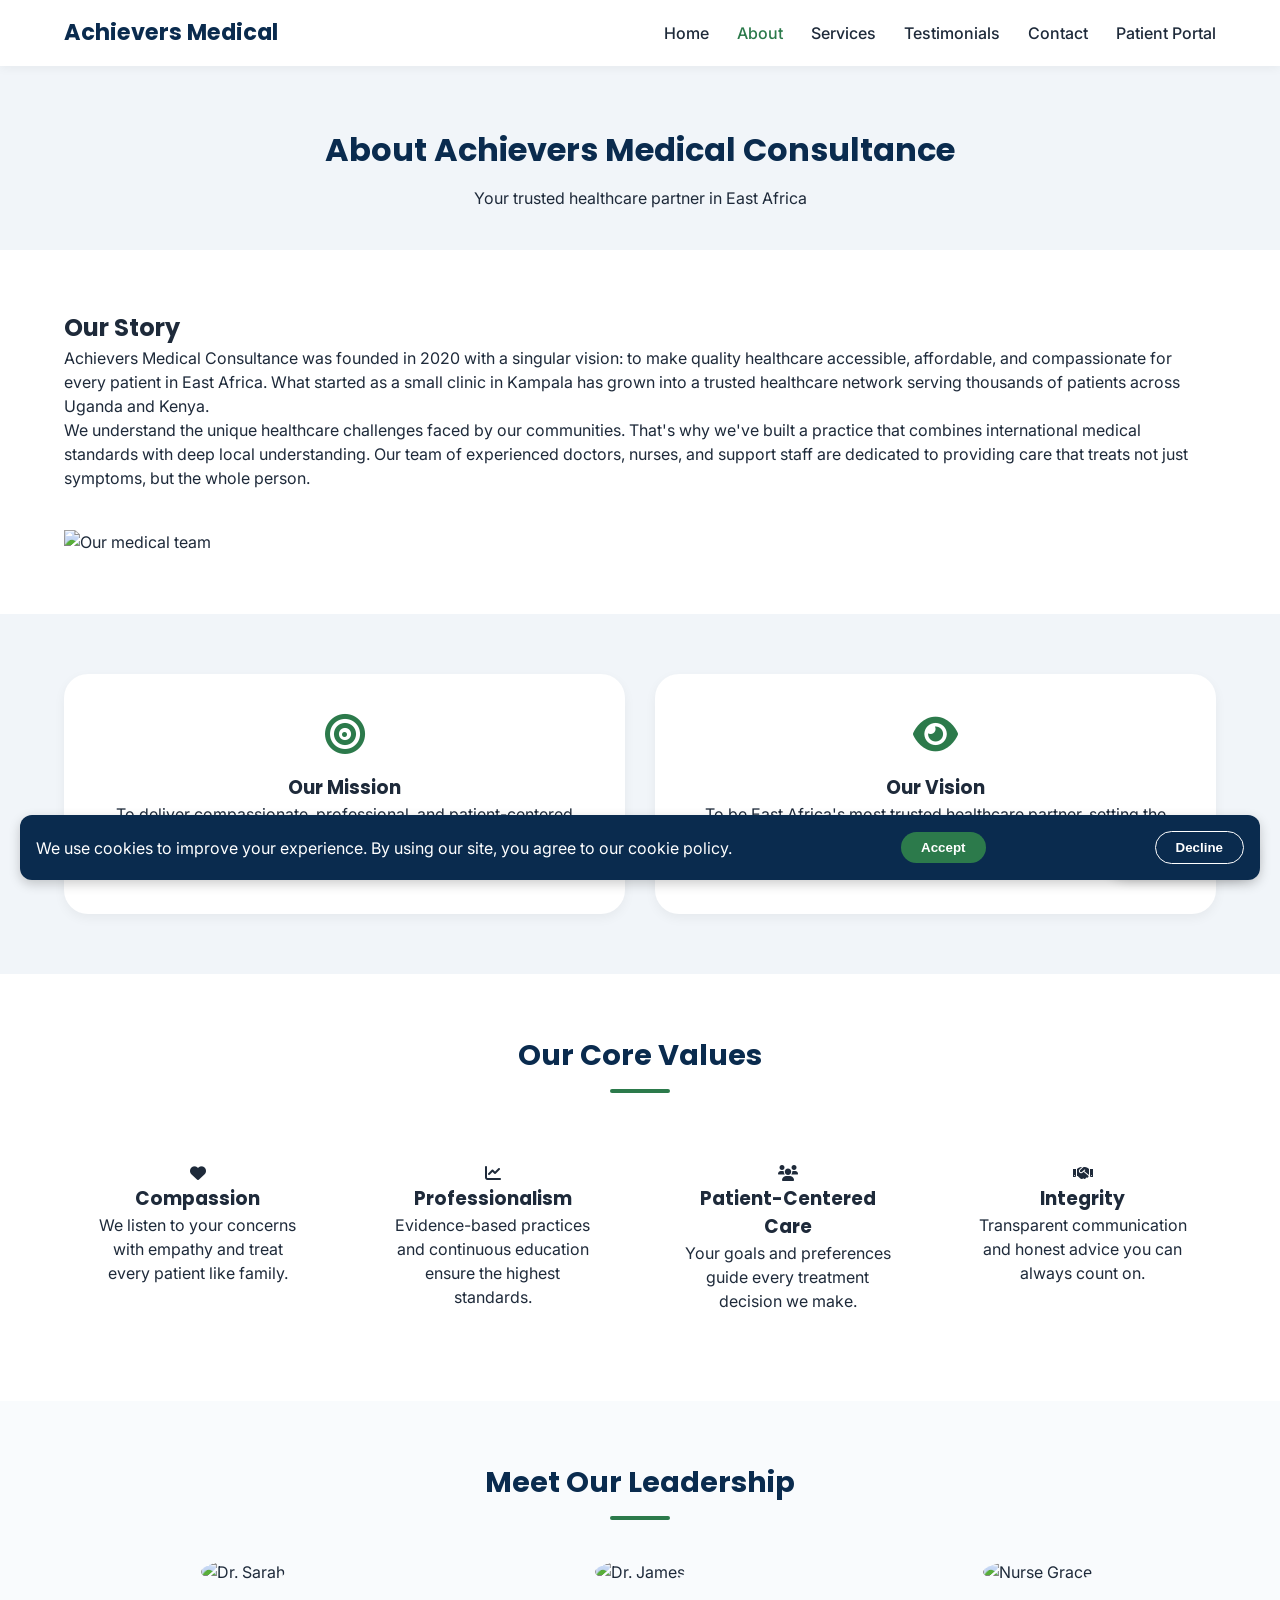
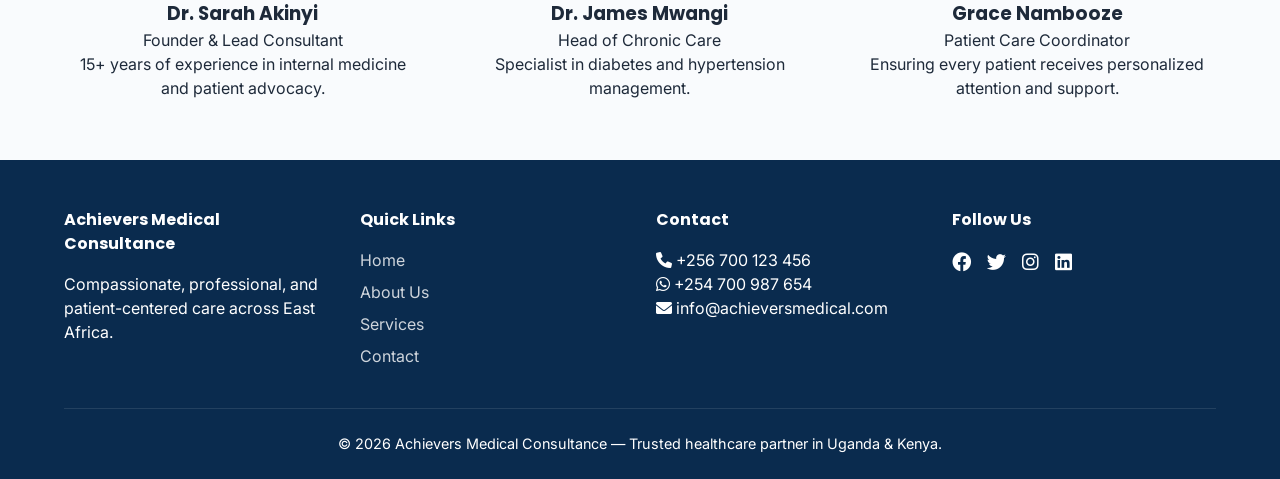
==== about.html @ 16aadef9 "Add files via upload" ====
<!DOCTYPE html>
<html lang="en">
<head>
    <meta charset="UTF-8">
    <meta name="viewport" content="width=device-width, initial-scale=1.0">
    <title>Achievers Medical | About Us - Our Mission & Values</title>
    <link href="https://fonts.googleapis.com/css2?family=Inter:opsz,wght@14..32,300..700&family=Poppins:wght@400;500;600;700;800&display=swap" rel="stylesheet">
    <link rel="stylesheet" href="https://cdnjs.cloudflare.com/ajax/libs/font-awesome/6.0.0-beta3/css/all.min.css">
    <link rel="stylesheet" href="css/style.css">
</head>
<body>

<a href="https://wa.me/256700123456" class="whatsapp-float" target="_blank">
    <i class="fab fa-whatsapp"></i> Chat with us
</a>

<nav class="navbar">
    <div class="container nav-container">
        <div class="logo">
            <span>Achievers Medical</span>
        </div>
        <ul class="nav-links">
            <li><a href="index.html">Home</a></li>
            <li><a href="about.html" class="active">About</a></li>
            <li><a href="services.html">Services</a></li>
            <li><a href="testimonials.html">Testimonials</a></li>
            <li><a href="contact.html">Contact</a></li>
            <li><a href="dashboard.html">Patient Portal</a></li>
        </ul>
        <div class="hamburger">
            <span></span>
            <span></span>
            <span></span>
        </div>
    </div>
</nav>

<!-- Page Header -->
<section class="page-header">
    <div class="container">
        <h1>About Achievers Medical Consultance</h1>
        <p>Your trusted healthcare partner in East Africa</p>
    </div>
</section>

<!-- Main About Content -->
<section class="about-main">
    <div class="container">
        <div class="about-grid-full">
            <div class="about-story">
                <h2>Our Story</h2>
                <p>Achievers Medical Consultance was founded in 2020 with a singular vision: to make quality healthcare accessible, affordable, and compassionate for every patient in East Africa. What started as a small clinic in Kampala has grown into a trusted healthcare network serving thousands of patients across Uganda and Kenya.</p>
                <p>We understand the unique healthcare challenges faced by our communities. That's why we've built a practice that combines international medical standards with deep local understanding. Our team of experienced doctors, nurses, and support staff are dedicated to providing care that treats not just symptoms, but the whole person.</p>
            </div>
            <div class="about-image">
                <img src="https://placehold.co/600x400/0A2B4E/FFFFFF?text=Our+Medical+Team" alt="Our medical team">
            </div>
        </div>
    </div>
</section>

<!-- Mission & Vision -->
<section class="mission-vision" style="background: #F1F5F9;">
    <div class="container">
        <div class="mv-grid">
            <div class="mission-card">
                <i class="fas fa-bullseye"></i>
                <h3>Our Mission</h3>
                <p>To deliver compassionate, professional, and patient-centered care that empowers individuals to live healthier, fuller lives.</p>
            </div>
            <div class="vision-card">
                <i class="fas fa-eye"></i>
                <h3>Our Vision</h3>
                <p>To be East Africa's most trusted healthcare partner, setting the standard for accessible, innovative, and compassionate medical care.</p>
            </div>
        </div>
    </div>
</section>

<!-- Core Values -->
<section class="core-values">
    <div class="container">
        <h2 class="section-title">Our Core Values</h2>
        <div class="values-grid">
            <div class="value-card-full">
                <i class="fas fa-heart"></i>
                <h3>Compassion</h3>
                <p>We listen to your concerns with empathy and treat every patient like family.</p>
            </div>
            <div class="value-card-full">
                <i class="fas fa-chart-line"></i>
                <h3>Professionalism</h3>
                <p>Evidence-based practices and continuous education ensure the highest standards.</p>
            </div>
            <div class="value-card-full">
                <i class="fas fa-users"></i>
                <h3>Patient-Centered Care</h3>
                <p>Your goals and preferences guide every treatment decision we make.</p>
            </div>
            <div class="value-card-full">
                <i class="fas fa-handshake"></i>
                <h3>Integrity</h3>
                <p>Transparent communication and honest advice you can always count on.</p>
            </div>
        </div>
    </div>
</section>

<!-- Team Section -->
<section class="team" style="background: #F9FBFD;">
    <div class="container">
        <h2 class="section-title">Meet Our Leadership</h2>
        <div class="team-grid">
            <div class="team-card">
                <img src="https://placehold.co/300x300/2C7A4B/FFFFFF?text=Dr.+Sarah" alt="Dr. Sarah">
                <h3>Dr. Sarah Akinyi</h3>
                <p>Founder & Lead Consultant</p>
                <p class="team-bio">15+ years of experience in internal medicine and patient advocacy.</p>
            </div>
            <div class="team-card">
                <img src="https://placehold.co/300x300/2C7A4B/FFFFFF?text=Dr.+James" alt="Dr. James">
                <h3>Dr. James Mwangi</h3>
                <p>Head of Chronic Care</p>
                <p class="team-bio">Specialist in diabetes and hypertension management.</p>
            </div>
            <div class="team-card">
                <img src="https://placehold.co/300x300/2C7A4B/FFFFFF?text=Nurse+Grace" alt="Nurse Grace">
                <h3>Grace Nambooze</h3>
                <p>Patient Care Coordinator</p>
                <p class="team-bio">Ensuring every patient receives personalized attention and support.</p>
            </div>
        </div>
    </div>
</section>

<footer>
    <div class="container">
        <div class="footer-grid">
            <div class="footer-col">
                <h4>Achievers Medical Consultance</h4>
                <p>Compassionate, professional, and patient-centered care across East Africa.</p>
            </div>
            <div class="footer-col">
                <h4>Quick Links</h4>
                <ul>
                    <li><a href="index.html">Home</a></li>
                    <li><a href="about.html">About Us</a></li>
                    <li><a href="services.html">Services</a></li>
                    <li><a href="contact.html">Contact</a></li>
                </ul>
            </div>
            <div class="footer-col">
                <h4>Contact</h4>
                <p><i class="fas fa-phone"></i> +256 700 123 456</p>
                <p><i class="fab fa-whatsapp"></i> +254 700 987 654</p>
                <p><i class="fas fa-envelope"></i> info@achieversmedical.com</p>
            </div>
            <div class="footer-col">
                <h4>Follow Us</h4>
                <div class="social-links">
                    <a href="#"><i class="fab fa-facebook"></i></a>
                    <a href="#"><i class="fab fa-twitter"></i></a>
                    <a href="#"><i class="fab fa-instagram"></i></a>
                    <a href="#"><i class="fab fa-linkedin"></i></a>
                </div>
            </div>
        </div>
        <div class="footer-bottom">
            <p>&copy; <span id="currentYear"></span> Achievers Medical Consultance — Trusted healthcare partner in Uganda & Kenya.</p>
        </div>
    </div>
</footer>

<script src="js/main.js"></script>
</body>
</html>
---- css/style.css ----
/* ============================================
   Achievers Medical Consultance
   Modern Healthcare Website Styles
   Mobile-First Design
   ============================================ */

:root {
    --navy: #0A2B4E;
    --white: #FFFFFF;
    --green: #2C7A4B;
    --green-light: #3B9A62;
    --sky: #38BDF8;
    --gray-light: #F1F5F9;
    --gray: #CBD5E1;
    --text-dark: #1E2A3A;
    --text-muted: #4B5563;
}

* {
    margin: 0;
    padding: 0;
    box-sizing: border-box;
}

body {
    font-family: 'Inter', sans-serif;
    color: var(--text-dark);
    background-color: var(--white);
    line-height: 1.5;
}

h1, h2, h3, h4, .logo {
    font-family: 'Poppins', sans-serif;
    font-weight: 700;
}

.container {
    max-width: 1200px;
    margin: 0 auto;
    padding: 0 24px;
}

section {
    padding: 60px 0;
}

/* Typography */
.section-title {
    font-size: 1.8rem;
    text-align: center;
    margin-bottom: 40px;
    color: var(--navy);
    position: relative;
}

.section-title:after {
    content: '';
    display: block;
    width: 60px;
    height: 4px;
    background: var(--green);
    margin: 12px auto 0;
    border-radius: 4px;
}

.text-center {
    text-align: center;
}

/* Buttons */
.btn {
    display: inline-flex;
    align-items: center;
    gap: 10px;
    padding: 12px 28px;
    border-radius: 40px;
    font-weight: 600;
    text-decoration: none;
    transition: all 0.3s ease;
    font-size: 1rem;
    border: none;
    cursor: pointer;
}

.btn-primary {
    background-color: var(--green);
    color: white;
}

.btn-primary:hover {
    background-color: var(--green-light);
    transform: translateY(-2px);
}

.btn-outline {
    background-color: transparent;
    border: 1.5px solid var(--navy);
    color: var(--navy);
}

.btn-outline:hover {
    background-color: var(--navy);
    color: white;
}

.btn-large {
    padding: 16px 36px;
    font-size: 1.1rem;
}

.btn-block {
    width: 100%;
    justify-content: center;
}

.btn-text {
    color: var(--green);
    text-decoration: none;
    font-weight: 600;
}

.btn-text:hover {
    text-decoration: underline;
}

.btn-text-link {
    display: inline-block;
    margin-top: 16px;
    color: var(--green);
    text-decoration: none;
    font-weight: 500;
}

/* Navigation */
.navbar {
    background: var(--white);
    box-shadow: 0 2px 10px rgba(0,0,0,0.05);
    position: sticky;
    top: 0;
    z-index: 100;
    padding: 16px 0;
}

.nav-container {
    display: flex;
    justify-content: space-between;
    align-items: center;
}

.logo {
    display: flex;
    align-items: center;
    gap: 8px;
    font-size: 1.4rem;
    font-weight: 700;
    color: var(--navy);
}

.logo i {
    color: var(--green);
    font-size: 1.8rem;
}

.nav-links {
    display: flex;
    list-style: none;
    gap: 28px;
}

.nav-links a {
    text-decoration: none;
    color: var(--text-dark);
    font-weight: 500;
    transition: color 0.3s;
}

.nav-links a:hover,
.nav-links a.active {
    color: var(--green);
}

.nav-dashboard {
    background: var(--navy);
    color: white !important;
    padding: 8px 16px;
    border-radius: 30px;
}

.nav-dashboard:hover {
    background: var(--green);
    color: white !important;
}

.hamburger {
    display: none;
    flex-direction: column;
    gap: 5px;
    cursor: pointer;
}

.hamburger span {
    width: 25px;
    height: 3px;
    background: var(--navy);
    border-radius: 3px;
}

/* Hero Section */
.hero {
    background: linear-gradient(135deg, #EFF6FF 0%, #FFFFFF 100%);
    padding: 60px 0;
}

.hero-grid {
    display: flex;
    flex-direction: column;
    gap: 40px;
    align-items: center;
}

.hero-content {
    text-align: center;
}

.hero-content h1 {
    font-size: 2.2rem;
    line-height: 1.3;
    margin-bottom: 20px;
    color: var(--navy);
}

.hero-content p {
    font-size: 1.1rem;
    color: var(--text-muted);
    margin-bottom: 32px;
    max-width: 600px;
}

.hero-buttons {
    display: flex;
    flex-wrap: wrap;
    justify-content: center;
    gap: 16px;
}

.hero-image img {
    max-width: 100%;
    border-radius: 28px;
    box-shadow: 0 20px 35px -10px rgba(0,0,0,0.1);
}

/* About Preview */
.about-preview {
    background: var(--white);
}

.about-preview-grid {
    display: flex;
    flex-direction: column;
    gap: 40px;
}

.about-preview-stats {
    display: flex;
    justify-content: space-around;
    flex-wrap: wrap;
    gap: 24px;
}

.stat {
    text-align: center;
}

.stat-number {
    display: block;
    font-size: 2rem;
    font-weight: 700;
    color: var(--green);
}

.stat-label {
    color: var(--text-muted);
    font-size: 0.9rem;
}

/* Services Grid */
.services-grid {
    display: grid;
    grid-template-columns: 1fr;
    gap: 28px;
}

.service-card {
    background: white;
    padding: 32px 24px;
    border-radius: 24px;
    box-shadow: 0 8px 20px rgba(0,0,0,0.03);
    transition: 0.2s;
    border: 1px solid var(--gray);
    text-align: center;
}

.service-card i {
    font-size: 2.5rem;
    color: var(--green);
    margin-bottom: 20px;
}

.service-card h3 {
    margin-bottom: 12px;
    color: var(--navy);
}

.service-link {
    display: inline-block;
    margin-top: 16px;
    color: var(--green);
    text-decoration: none;
    font-weight: 500;
}

/* Why Choose Us Grid */
.why-grid {
    display: grid;
    grid-template-columns: 1fr;
    gap: 28px;
}

.why-card {
    background: white;
    padding: 28px 20px;
    border-radius: 24px;
    text-align: center;
    border: 1px solid var(--gray);
}

.why-card i {
    font-size: 2.5rem;
    color: var(--green);
    margin-bottom: 20px;
}

/* CTA Banner */
.cta-banner {
    background: var(--navy);
    color: white;
    text-align: center;
}

.cta-content h2 {
    font-size: 1.8rem;
    margin-bottom: 16px;
}

.cta-content p {
    margin-bottom: 24px;
    opacity: 0.9;
}

/* Page Header */
.page-header {
    background: var(--gray-light);
    padding: 60px 0 40px;
    text-align: center;
}

.page-header h1 {
    font-size: 2rem;
    color: var(--navy);
    margin-bottom: 12px;
}

/* About Page Specific */
.about-grid-full {
    display: flex;
    flex-direction: column;
    gap: 40px;
}

.mv-grid {
    display: grid;
    grid-template-columns: 1fr;
    gap: 30px;
}

.mission-card, .vision-card {
    background: white;
    padding: 40px;
    border-radius: 24px;
    text-align: center;
    box-shadow: 0 4px 12px rgba(0,0,0,0.05);
}

.mission-card i, .vision-card i {
    font-size: 2.5rem;
    color: var(--green);
    margin-bottom: 20px;
}

.values-grid {
    display: grid;
    grid-template-columns: 1fr;
    gap: 28px;
}

.value-card-full {
    text-align: center;
    padding: 28px;
}

.team-grid {
    display: grid;
    grid-template-columns: 1fr;
    gap: 40px;
}

.team-card {
    text-align: center;
}

.team-card img {
    width: 100%;
    max-width: 200px;
    border-radius: 50%;
    margin-bottom: 16px;
}

/* Services Detailed Page */
.service-detailed-card {
    display: flex;
    flex-direction: column;
    gap: 24px;
    margin-bottom: 48px;
    padding: 32px;
    background: white;
    border-radius: 24px;
    box-shadow: 0 4px 12px rgba(0,0,0,0.05);
}

.service-detailed-icon i {
    font-size: 3rem;
    color: var(--green);
}

.service-detailed-content ul {
    list-style: none;
    margin: 20px 0;
}

.service-detailed-content ul li {
    margin: 12px 0;
}

.service-detailed-content ul li i {
    color: var(--green);
    margin-right: 10px;
}

/* Pricing Grid */
.pricing-grid {
    display: grid;
    grid-template-columns: 1fr;
    gap: 30px;
}

.pricing-card {
    background: white;
    padding: 32px;
    border-radius: 24px;
    text-align: center;
    position: relative;
}

.pricing-card.featured {
    border: 2px solid var(--green);
}

.price {
    font-size: 2rem;
    font-weight: 700;
    color: var(--green);
    margin: 16px 0;
}

.popular-tag {
    display: inline-block;
    background: var(--green);
    color: white;
    padding: 4px 12px;
    border-radius: 20px;
    font-size: 0.8rem;
    margin-top: 12px;
}

/* Contact Page */
.contact-grid-full {
    display: flex;
    flex-direction: column;
    gap: 40px;
}

.contact-info-large {
    display: grid;
    grid-template-columns: 1fr;
    gap: 24px;
}

.contact-method {
    display: flex;
    gap: 20px;
    padding: 24px;
    background: var(--gray-light);
    border-radius: 20px;
}

.contact-method i {
    font-size: 2rem;
    color: var(--green);
}

.appointment-form-large {
    background: var(--gray-light);
    padding: 32px;
    border-radius: 24px;
}

.form-row {
    display: flex;
    flex-direction: column;
    gap: 20px;
    margin-bottom: 20px;
}

.form-group {
    display: flex;
    flex-direction: column;
    gap: 8px;
}

.form-group input,
.form-group select,
.form-group textarea {
    padding: 14px 18px;
    border: 1px solid var(--gray);
    border-radius: 12px;
    font-family: inherit;
    font-size: 1rem;
}

.whatsapp-link {
    color: var(--green);
    text-decoration: none;
    font-weight: 500;
}

/* Testimonials Page */
.testimonials-grid {
    display: grid;
    grid-template-columns: 1fr;
    gap: 32px;
}

.testimonial-card-full {
    background: white;
    padding: 32px;
    border-radius: 24px;
    box-shadow: 0 4px 12px rgba(0,0,0,0.05);
}

.testimonial-rating {
    color: #FBBF24;
    margin-bottom: 16px;
}

.testimonial-author {
    margin-top: 20px;
    padding-top: 16px;
    border-top: 1px solid var(--gray);
}

.leave-review {
    text-align: center;
}

/* Dashboard */
.dashboard-grid {
    display: grid;
    grid-template-columns: 1fr;
    gap: 28px;
}

.dashboard-card {
    background: white;
    padding: 24px;
    border-radius: 20px;
    box-shadow: 0 4px 12px rgba(0,0,0,0.05);
}

.dashboard-card h3 {
    margin-bottom: 20px;
    color: var(--navy);
}

.profile-card {
    text-align: center;
}

.profile-avatar i {
    font-size: 5rem;
    color: var(--green);
}

.appointment-item {
    display: flex;
    gap: 16px;
    margin-bottom: 20px;
    align-items: center;
}

.appointment-date {
    text-align: center;
    background: var(--gray-light);
    padding: 8px 12px;
    border-radius: 12px;
    min-width: 60px;
}

.date-day {
    font-size: 1.4rem;
    font-weight: 700;
    display: block;
}

.btn-small {
    background: var(--gray-light);
    border: none;
    padding: 6px 12px;
    border-radius: 20px;
    cursor: pointer;
    font-size: 0.8rem;
}

.record-item, .medication-item {
    display: flex;
    justify-content: space-between;
    align-items: center;
    padding: 12px 0;
    border-bottom: 1px solid var(--gray);
}

.status-active {
    color: var(--green);
    font-size: 0.8rem;
    font-weight: 500;
}

.whatsapp-reminder {
    background: #EFF6FF;
    padding: 16px;
    border-radius: 12px;
    display: flex;
    align-items: center;
    gap: 12px;
    flex-wrap: wrap;
    margin-top: 16px;
}

.action-buttons {
    display: flex;
    flex-direction: column;
    gap: 12px;
}

.action-btn {
    display: block;
    padding: 12px;
    background: var(--gray-light);
    text-align: center;
    text-decoration: none;
    color: var(--navy);
    border-radius: 40px;
    font-weight: 500;
}

.demo-notice {
    background: #FEF3C7;
    padding: 16px;
    border-radius: 12px;
    display: flex;
    align-items: center;
    gap: 12px;
    margin-bottom: 32px;
}

/* Floating WhatsApp */
.whatsapp-float {
    position: fixed;
    bottom: 24px;
    right: 24px;
    background-color: #25D366;
    color: white;
    border-radius: 50px;
    padding: 12px 20px;
    display: flex;
    align-items: center;
    gap: 10px;
    font-weight: 600;
    box-shadow: 0 4px 12px rgba(0,0,0,0.2);
    z-index: 1000;
    text-decoration: none;
    font-size: 0.9rem;
}

/* Footer */
footer {
    background: var(--navy);
    color: white;
    padding: 48px 0 24px;
}

.footer-grid {
    display: grid;
    grid-template-columns: 1fr;
    gap: 32px;
    margin-bottom: 32px;
}

.footer-col h4 {
    margin-bottom: 16px;
}

.footer-col ul {
    list-style: none;
}

.footer-col ul li {
    margin-bottom: 8px;
}

.footer-col a {
    color: rgba(255,255,255,0.8);
    text-decoration: none;
}

.footer-col a:hover {
    color: white;
}

.social-links {
    display: flex;
    gap: 16px;
}

.social-links a {
    color: white;
    font-size: 1.2rem;
}

.footer-bottom {
    text-align: center;
    padding-top: 24px;
    border-top: 1px solid rgba(255,255,255,0.1);
    font-size: 0.9rem;
}

/* Map */
.map-placeholder {
    text-align: center;
}

.map-placeholder img {
    width: 100%;
    border-radius: 20px;
}

.map-note {
    margin-top: 16px;
    color: var(--text-muted);
}

/* ============================================
   Additional Styles for Enhanced Functionality
   ============================================ */

/* Form Error States */
input.error, select.error, textarea.error {
    border-color: #DC2626 !important;
    background-color: #FEF2F2 !important;
}

/* Loading Spinner */
.loader {
    display: inline-block;
    width: 20px;
    height: 20px;
    border: 2px solid #f3f3f3;
    border-top: 2px solid var(--green);
    border-radius: 50%;
    animation: spin 1s linear infinite;
}

@keyframes spin {
    0% { transform: rotate(0deg); }
    100% { transform: rotate(360deg); }
}

/* Filter Buttons */
.filter-buttons {
    display: flex;
    flex-wrap: wrap;
    justify-content: center;
    gap: 12px;
    margin-bottom: 32px;
}

.filter-btn {
    padding: 8px 20px;
    border: 1px solid var(--gray);
    background: white;
    border-radius: 30px;
    cursor: pointer;
    transition: all 0.3s;
}

.filter-btn.active,
.filter-btn:hover {
    background: var(--green);
    color: white;
    border-color: var(--green);
}

/* Vital Signs Tracker */
.vital-entry {
    display: flex;
    justify-content: space-between;
    padding: 12px;
    border-bottom: 1px solid var(--gray);
    flex-wrap: wrap;
    gap: 8px;
}

.vital-signs-form {
    display: grid;
    grid-template-columns: repeat(auto-fit, minmax(200px, 1fr));
    gap: 16px;
    margin-bottom: 24px;
}

/* Patient Cards */
.patient-card {
    background: white;
    padding: 16px;
    border-radius: 12px;
    margin-bottom: 12px;
    border: 1px solid var(--gray);
}

.patient-card button {
    margin-top: 8px;
    padding: 6px 12px;
    background: var(--green);
    color: white;
    border: none;
    border-radius: 6px;
    cursor: pointer;
}

/* Back to Top Button */
.back-to-top {
    position: fixed;
    bottom: 90px;
    right: 24px;
    width: 45px;
    height: 45px;
    background: var(--green);
    color: white;
    border-radius: 50%;
    display: none;
    align-items: center;
    justify-content: center;
    cursor: pointer;
    z-index: 999;
    box-shadow: 0 2px 10px rgba(0,0,0,0.2);
    transition: all 0.3s;
}

.back-to-top:hover {
    transform: translateY(-3px);
    background: var(--green-light);
}

/* Dark Mode Toggle Switch */
.dark-mode-toggle {
    display: flex;
    align-items: center;
    gap: 8px;
}

.switch {
    position: relative;
    display: inline-block;
    width: 50px;
    height: 24px;
}

.switch input {
    opacity: 0;
    width: 0;
    height: 0;
}

.slider {
    position: absolute;
    cursor: pointer;
    top: 0;
    left: 0;
    right: 0;
    bottom: 0;
    background-color: #ccc;
    transition: 0.4s;
    border-radius: 34px;
}

.slider:before {
    position: absolute;
    content: "";
    height: 18px;
    width: 18px;
    left: 3px;
    bottom: 3px;
    background-color: white;
    transition: 0.4s;
    border-radius: 50%;
}

input:checked + .slider {
    background-color: var(--green);
}

input:checked + .slider:before {
    transform: translateX(26px);
}

/* Health Tip Banner */
.health-tip-banner {
    background: linear-gradient(135deg, var(--green) 0%, var(--green-light) 100%);
    color: white;
    padding: 12px 20px;
    border-radius: 12px;
    text-align: center;
    margin: 20px 0;
}

/* Floating Action Menu */
.fab-menu {
    position: fixed;
    bottom: 100px;
    right: 24px;
    z-index: 998;
}

.fab-main {
    width: 55px;
    height: 55px;
    background: var(--green);
    color: white;
    border-radius: 50%;
    display: flex;
    align-items: center;
    justify-content: center;
    cursor: pointer;
    box-shadow: 0 4px 12px rgba(0,0,0,0.2);
    transition: all 0.3s;
}

.fab-options {
    position: absolute;
    bottom: 70px;
    right: 0;
    display: none;
    flex-direction: column;
    gap: 10px;
}

.fab-menu.open .fab-options {
    display: flex;
}

.fab-option {
    width: 45px;
    height: 45px;
    background: var(--navy);
    color: white;
    border-radius: 50%;
    display: flex;
    align-items: center;
    justify-content: center;
    text-decoration: none;
    box-shadow: 0 2px 8px rgba(0,0,0,0.15);
    transition: all 0.3s;
}

/* Responsive Adjustments */
@media (max-width: 768px) {
    .back-to-top {
        bottom: 80px;
        right: 16px;
        width: 40px;
        height: 40px;
    }
    
    .fab-menu {
        bottom: 90px;
        right: 16px;
    }
    
    .vital-entry {
        flex-direction: column;
        align-items: flex-start;
    }
    
    .filter-buttons {
        gap: 8px;
    }
    
    .filter-btn {
        padding: 6px 14px;
        font-size: 0.85rem;
    }
}

/* Responsive Design */
@media (min-width: 768px) {
    .hero-grid {
        flex-direction: row;
        text-align: left;
    }
    .hero-content {
        text-align: left;
        flex: 1;
    }
    .hero-buttons {
        justify-content: flex-start;
    }
    .hero-image {
        flex: 1;
    }
    .hero-content h1 {
        font-size: 3rem;
    }
    
    .about-preview-grid {
        flex-direction: row;
        justify-content: space-between;
        align-items: center;
    }
    
    .services-grid, .why-grid {
        grid-template-columns: repeat(2, 1fr);
    }
    
    .contact-grid-full {
        flex-direction: row;
    }
    .contact-info-large {
        flex: 1;
    }
    .appointment-form-large {
        flex: 1;
    }
    
    .form-row {
        flex-direction: row;
    }
    .form-row .form-group {
        flex: 1;
    }
    
    .testimonials-grid {
        grid-template-columns: repeat(2, 1fr);
    }
    
    .dashboard-grid {
        grid-template-columns: repeat(2, 1fr);
    }
    
    .footer-grid {
        grid-template-columns: repeat(4, 1fr);
    }
    
    .mv-grid {
        grid-template-columns: repeat(2, 1fr);
    }
    
    .values-grid {
        grid-template-columns: repeat(4, 1fr);
    }
    
    .team-grid {
        grid-template-columns: repeat(3, 1fr);
    }
    
    .pricing-grid {
        grid-template-columns: repeat(3, 1fr);
    }
    
    .service-detailed-card {
        flex-direction: row;
        align-items: center;
    }
}

@media (min-width: 1024px) {
    .services-grid, .why-grid {
        grid-template-columns: repeat(4, 1fr);
    }
    
    .testimonials-grid {
        grid-template-columns: repeat(3, 1fr);
    }
    
    .dashboard-grid {
        grid-template-columns: repeat(3, 1fr);
    }
}

@media (max-width: 768px) {
    .nav-links {
        display: none;
        position: absolute;
        top: 70px;
        left: 0;
        right: 0;
        background: var(--white);
        flex-direction: column;
        padding: 20px;
        gap: 16px;
        box-shadow: 0 4px 12px rgba(0,0,0,0.1);
    }
    
    .nav-links.active {
        display: flex;
    }
    
    .hamburger {
        display: flex;
    }
    
    .whatsapp-float {
        padding: 10px 16px;
        font-size: 0.8rem;
    }
}
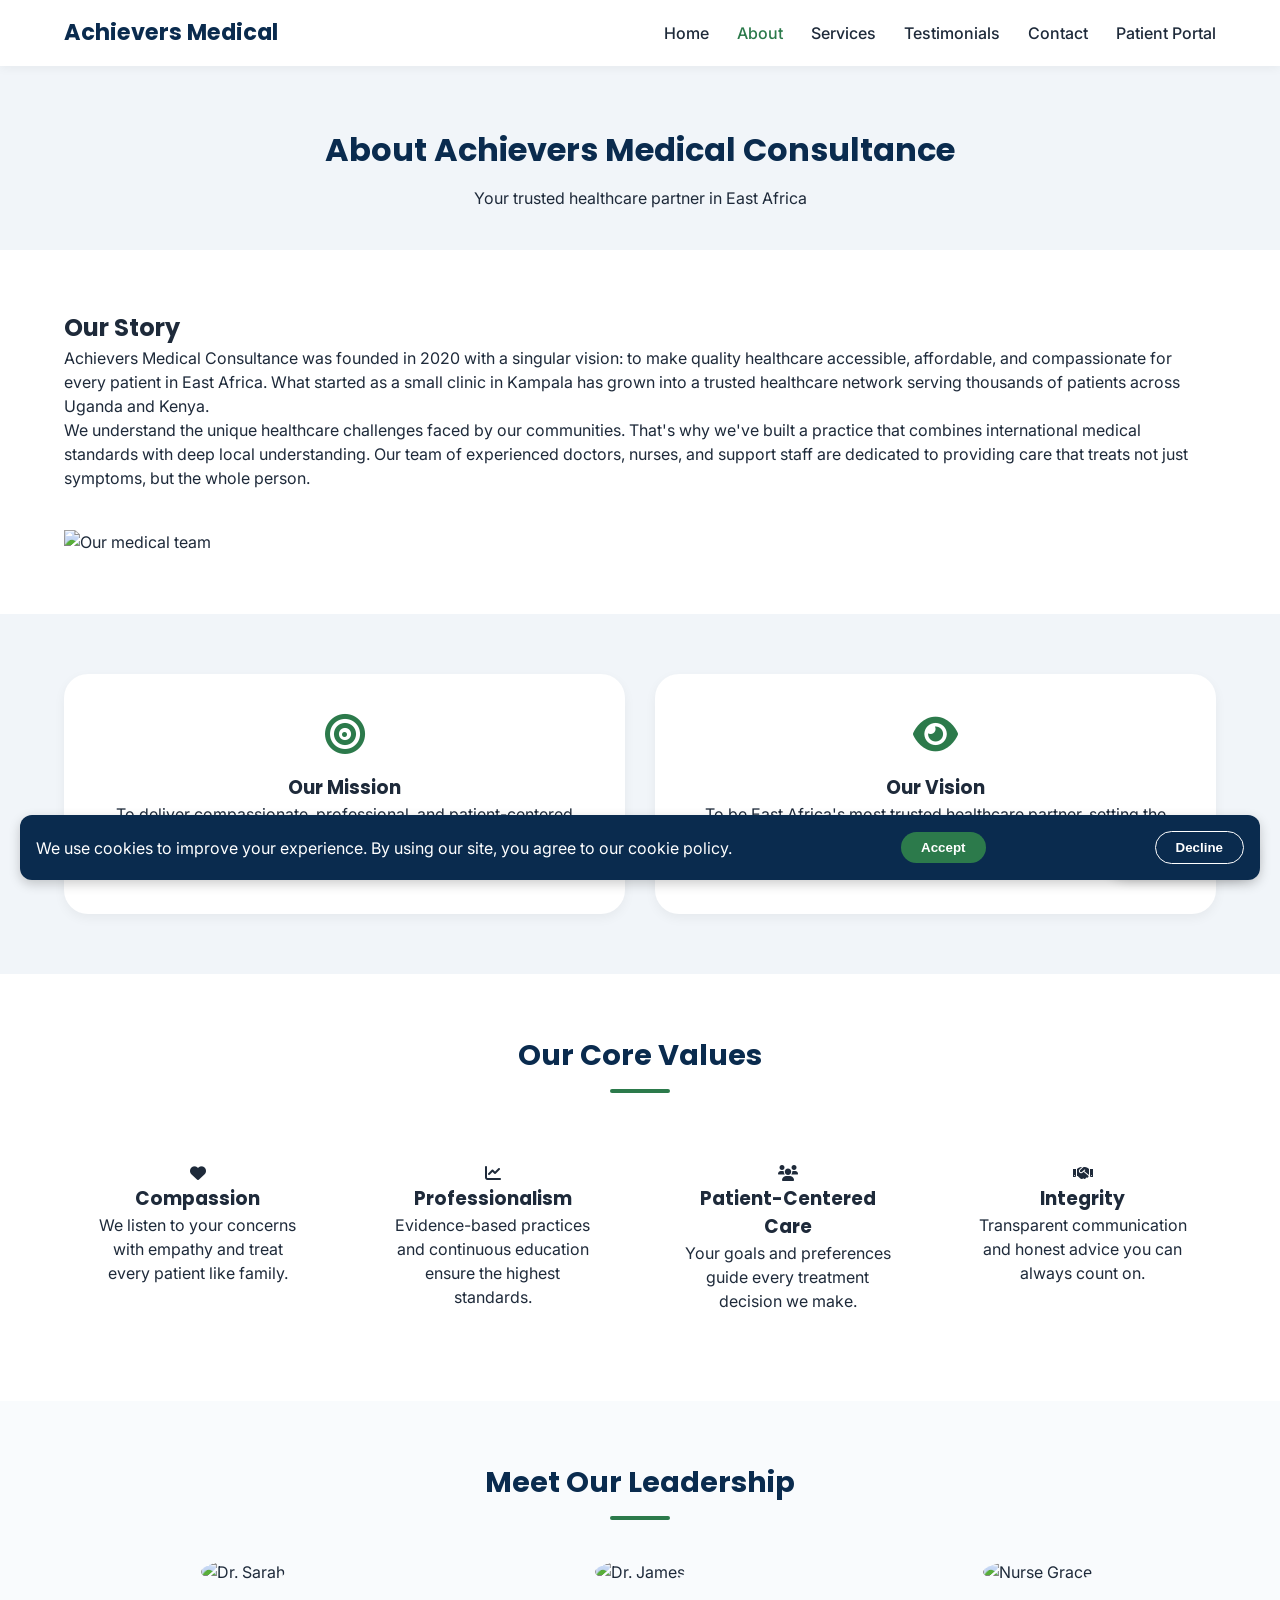
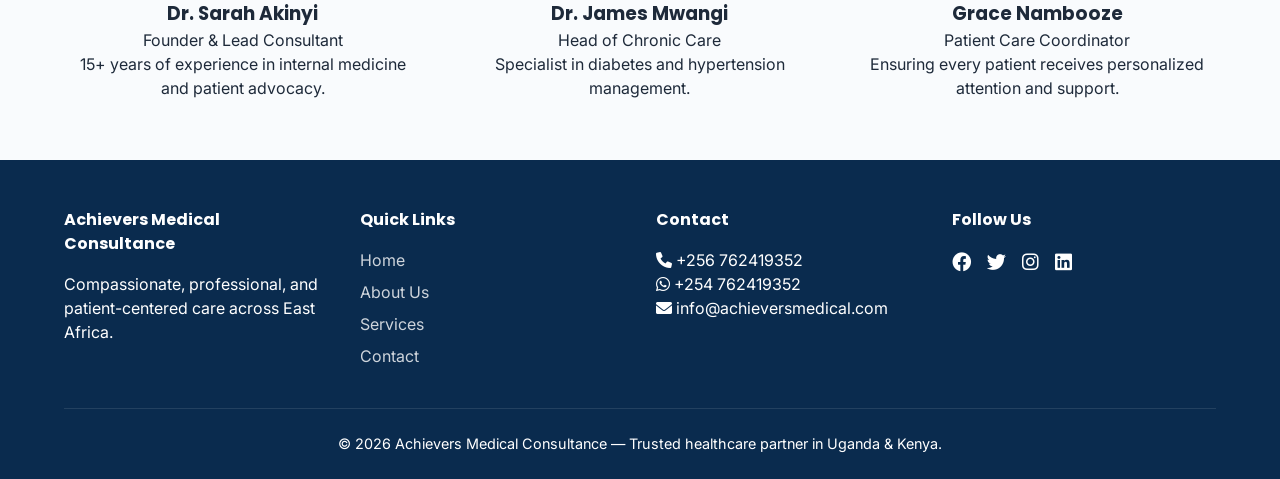
==== commit b5096fe3: "Update about.html" ====
--- a/about.html
+++ b/about.html
@@ -10,7 +10,7 @@
 </head>
 <body>
 
-<a href="https://wa.me/256700123456" class="whatsapp-float" target="_blank">
+<a href="https://wa.me/0762419352" class="whatsapp-float" target="_blank">
     <i class="fab fa-whatsapp"></i> Chat with us
 </a>
 
@@ -151,8 +151,8 @@
             </div>
             <div class="footer-col">
                 <h4>Contact</h4>
-                <p><i class="fas fa-phone"></i> +256 700 123 456</p>
-                <p><i class="fab fa-whatsapp"></i> +254 700 987 654</p>
+                <p><i class="fas fa-phone"></i> +256 762419352</p>
+                <p><i class="fab fa-whatsapp"></i> +254 762419352</p>
                 <p><i class="fas fa-envelope"></i> info@achieversmedical.com</p>
             </div>
             <div class="footer-col">
@@ -173,4 +173,4 @@
 
 <script src="js/main.js"></script>
 </body>
-</html>+</html>
--- a/css/style.css
+++ b/css/style.css
@@ -355,6 +355,101 @@
 .cta-content p {
     margin-bottom: 24px;
     opacity: 0.9;
+}
+/* Additional styles for services page enhancements */
+
+.delivery-contact {
+    margin-top: 20px;
+    padding-top: 16px;
+    border-top: 1px solid var(--gray);
+    display: flex;
+    gap: 16px;
+    flex-wrap: wrap;
+    align-items: center;
+}
+
+.emergency-banner {
+    background: linear-gradient(135deg, var(--navy) 0%, #1e3a5f 100%);
+    border-radius: 24px;
+    padding: 40px;
+    color: white;
+    margin: 20px 0;
+}
+
+.emergency-content {
+    display: flex;
+    flex-wrap: wrap;
+    align-items: center;
+    justify-content: space-between;
+    gap: 20px;
+}
+
+.emergency-content i {
+    font-size: 3rem;
+}
+
+.emergency-content h3 {
+    font-size: 1.5rem;
+    margin-bottom: 8px;
+}
+
+.emergency-content .btn-outline {
+    border-color: white;
+    color: white;
+}
+
+.emergency-content .btn-outline:hover {
+    background: white;
+    color: var(--navy);
+}
+
+.areas-grid {
+    display: grid;
+    grid-template-columns: repeat(auto-fit, minmax(250px, 1fr));
+    gap: 30px;
+    margin-top: 20px;
+}
+
+.area-card {
+    text-align: center;
+    padding: 30px;
+    background: white;
+    border-radius: 20px;
+    box-shadow: 0 4px 12px rgba(0,0,0,0.05);
+    transition: transform 0.3s ease;
+}
+
+.area-card:hover {
+    transform: translateY(-5px);
+}
+
+.area-card i {
+    font-size: 2.5rem;
+    color: var(--green);
+    margin-bottom: 16px;
+}
+
+/* Responsive adjustments */
+@media (max-width: 768px) {
+    .emergency-content {
+        flex-direction: column;
+        text-align: center;
+    }
+    
+    .delivery-contact {
+        flex-direction: column;
+        align-items: stretch;
+    }
+    
+    .delivery-contact .btn {
+        text-align: center;
+        justify-content: center;
+    }
+    
+    .pricing-card ul {
+        text-align: left;
+        padding-left: 20px;
+    }
 }
 
 /* Page Header */
@@ -1150,4 +1245,4 @@
         padding: 10px 16px;
         font-size: 0.8rem;
     }
-}+}
